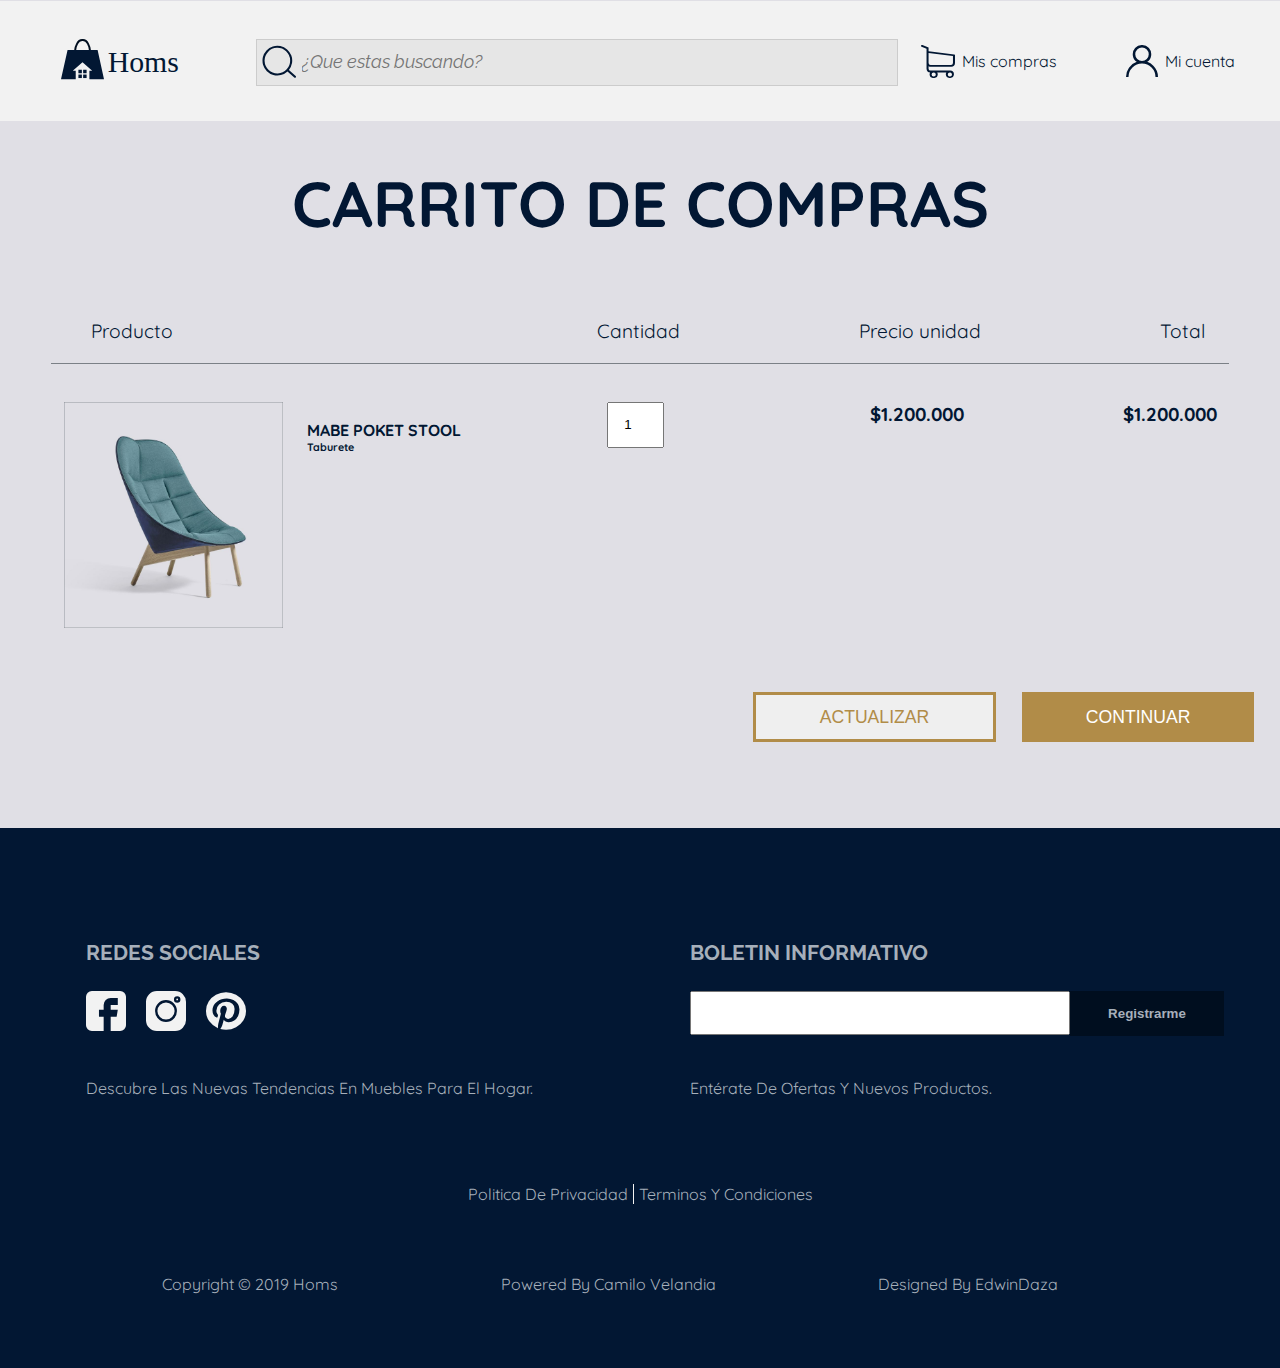
==== html/car+.html @ c86eed59 "categoria taburetes semiterminada" ====
<!DOCTYPE html>
<html lang="en">
<head>
  <meta charset="UTF-8">
  <meta name="viewport" content="width=device-width, initial-scale=1.0">
  <meta http-equiv="X-UA-Compatible" content="ie=edge">
  <title>Homs</title>
  <link href="https://fonts.googleapis.com/css?family=Quicksand:400,700&display=swap" rel="stylesheet">
  <link href="https://fonts.googleapis.com/css?family=Raleway:300i,400,700&display=swap" rel="stylesheet">
  <link rel="shortcut icon" href="images/Favicon.png" type="image/x-icon">
  <link rel="stylesheet" href="../estilos/carSave.css">
</head>
<body>
  <header class="header">
    <div class="container">

      <div class="item logo" onclick="location.href='../index.html';">
        <img src="../images/Group2.svg" alt="logo">
      </div>
      <div class="item buscar">
        <form action="#">
          <input type="image" src="../images/search.svg" class="image_buscar">
          <input type="text" class="input_text" placeholder="¿Que estas buscando?" >
        </form>
        </div>
      <a class="car" href="car.html">
      <div class="item car">
        <img src="../images/car.svg" alt="carrito">
        <p>Mis compras</p>
      </div>
      </a>
      <a class="account" href="">
        <div class="item account">
          <img src="../images/user.svg" alt="usuario">
          <p>Mi cuenta</p>
        </div>
      </a>
    </div>
  </header>
  <section class="compras">
    <div class="item title">
      <h1>CARRITO DE COMPRAS</h1>
    </div>
    <div class="item list">
      <ul>
        <li>Producto</li>
        <li class="cantidad">Cantidad</li>
        <li>Precio unidad</li>
        <li>Total</li>
      </ul>
    </div>
    <div class="item save">
      <div class="products">
        <img src="../images/tab1.png" alt="tab1">
        <div class="name">
          <h4>MABE POKET STOOL</h4>
          <h6>Taburete</h6>
        </div>
        <input class="count" type="number" value="1">
        <h3 class="precio">$1.200.000</h3>
        <h3 class="total">$1.200.000</h3>
      </div>
    </div>
    <div class="item button">
      <input class="update"  type="submit" value="ACTUALIZAR">
      <input class="continue" onclick="location.href='form1.html';" type="submit" value="CONTINUAR">
    </div>
  </section>
  <footer>
    <div class="item footContainer">
      <div class="item redes">
          <h2>redes sociales</h2>
        </div>
        <div class="item boletin">
          <h2>boletin informativo</h2>
        </div>
        <div class="item iconos">
          <a href="https://es-la.facebook.com">
            <img src="../images/facebook.svg" alt="facebook">
          </a>
          <a href="https://www.instagram.com/?hl=es-la">
            <img src="../images/instagram.svg" alt="instagram">
          </a>
          <a href="https://co.pinterest.com">
            <img src="../images/pinterest.svg" alt="pinterest">
          </a>
        </div>
        <div class="item registro">
          <input class="text" type="text">
          <input class="submit " type="submit" value="registrarme">
        </div>
        <div class="item descubre">
          <p>Descubre las nuevas tendencias en muebles para el hogar.</p>
        </div>
        <div class="item enterate">
          <p>Entérate de ofertas y nuevos productos.</p>
        </div>
        <div class="item politica">
          <a href=""><p class="polit">politica de privacidad</p></a>
          <!-- <div class="item terminos"> -->
            <a href=""><p class="term">terminos y condiciones</p></a>
            <!-- </div> -->
          </div>
          <div class="item powered">
          <p>Copyright © 2019 Homs</p>
          <p>powered by camilo velandia</p>
          <p>Designed by EdwinDaza</p>
        </div>  
      </footer>
</body>
</html>
---- estilos/carSave.css ----
body{
  margin: 0;
  font-family: 'Quicksand';
  background: #E0DFE5;
  color: #021733;

}
.header{
  margin: 0;
  padding: 0px;
  
}
.container{
  display: grid;
  grid-template-columns: 20%  50% 15% 15%;
  grid-template-areas:"logo buscar car cuenta";
  background: #F2F2F2 0% 0% no-repeat padding-box;
  opacity: 1;
  top: 1px;
  left: 0px;
  height: 120px;
  position: fixed;
  width: 100%;
}
.logo{
  display: grid;
  grid-area: logo;
  align-items: center;
  justify-content: center;
  cursor: pointer;
  
}
.buscar{
  border: 1px solid #ccc;
  grid-area: buscar;
  display: flex;
  align-items: center;
  justify-content: center;
  position: relative;
  width: 100%;
  height: 45px;
  margin: 38px 0 0 0;
  background: #E6E6E6 0% 0% no-repeat padding-box;
  

} 
.input_text {
  border: none;
  width: auto;
  position: relative;
  background: transparent;
  outline: none;
  color: #7B8086;
  bottom: 6px;
  padding: 2px ;
  margin: 5px 0 5px 5px;
  font-style:italic;
  font-size: 18px;
  font-family: Raleway;
}
form{
  width: 100%;
}
input.image_buscar {
  width: 34px;
  height: 34px;
  border: 0px;
  position: relative;
  top: 5px;
  left: 5px;
}

.car{
  display: flex;
  grid-auto-flow: column;
  grid-area: car;
  align-items: center;
  justify-content: center;
  padding: 0;
  margin: 0;
  text-decoration: none;
  color: #021733;
  
  
}
.car p{
  padding: 0 7px;
}
.account{
  display: flex;
  grid-auto-flow: column;
  grid-area: cuenta;
  align-items: center;
  justify-content: center;
  text-decoration: none;
  color: #021733;

}
.account p{
  padding: 0 7px;

}
.title{
  padding-top: 120px;
  display: flex;
  justify-content: center;
  align-items: center;
  text-align: center;
  font-size: 2em ;
}
.list{
  font-size: 1.2em;
  border-bottom: 1px solid #7B8086;
  margin:0 4% ;
  
}
.list ul{

  display: flex;
  flex-wrap: wrap;
  align-items: flex-end;
  justify-content: space-between;
  height: 2em;
  list-style: none;
  padding-right: 2%;
  
}
 .noSave{
  height: 200px;
  margin: 0 5%;
  padding-left:4% ;
  
 }
 .button{
   display: flex;
   justify-content: flex-end;
   align-items: flex-start;
   height: 200px;
 }
 .update{
  border: 3px solid #B18C48;
  color: #B18C48;
  font-size: 1.1em;
 }
 .continue{
  background: #B18C48;
  border: none;
  color: white;
  font-size: 1.1em;
 }
 .button input{
   height: 25%;
   padding-left: 5%;
   padding-right: 5%;
   margin-top: 5%;
   margin-right: 2%;
 }
 .cantidad{
   padding-left: 22%;
 }
 
.products{
  display: flex;
  padding-top: 3%;
  padding-left: 5%
}
.products img{
  width: 18%;
  height: 100%;
}
.name{
  padding-top: 1.5%;
  padding-left: 2%;
  padding-right: 12%;
  text-align: start;
  
}
.name h4 ,.name h6{
  padding: 0;
  margin: 0;
}
.count{
  height: 3em;
  width: 4%;
  text-align: center;
}
.precio{
  margin: 0;
  padding-left: 17%;
}
.total{
  margin: 0;
  padding-left: 13%;
}


.footContainer{
  background: #021733 0% 0% no-repeat padding-box;
  display: grid;
  grid-template: 140px 110px 40px 110px 140px / 50% 50%;
  grid-template-areas: "redes boletin"
                        "iconos input"
                        "descubre enterate"
                        "privacidad privacidad"
                        "powered powered";
}
.redes{
  padding: 92px 0px 0 86px;
  grid-area: redes;
  text-align: left;
font: Bold 14px/30px 'Raleway';
letter-spacing: 0;
color: #A6AFBA;
text-transform: uppercase;
opacity: 1;
}
.boletin{
  grid-area: boletin;
  padding: 92px 0px 0 50px;
  text-align: left;
font: Bold 14px/30px 'Raleway';
letter-spacing: 0;
color: #A6AFBA;
text-transform: uppercase;
opacity: 1;
}
.iconos{
  padding: 23px 0px 0 76px;
  display: flex;
  grid-area: iconos;
  width: 40px;
height: 40px;

}
.iconos img{
  padding: 0 10px;
  width: 40px;
height: 40px;
}
.registro{
  grid-area: input;
  display: flex;
  
}
.text{
  margin:23px 0px 0 50px ;
  top: 1731px;
  width: 372px;
  height: 38px;
}
.submit{
  border: 0px;
  padding: 0;
  margin-top: 23px;
  top: 1731px;
  left: 1122px;
  width: 154px;
  height: 45px;
  color: #A6AFBA;
  font-weight: bold;
  background: #000E1F 0% 0% no-repeat padding-box;
  opacity: 1;
  text-transform: capitalize;

}
.submit:hover{
  cursor: pointer;
  background:#00070e ;
}
.descubre{
  grid-area: descubre;
  padding: 0px 30px;
  font: light 23px/20px ;
color: #A6AFBA;
opacity: 1;
margin: 0;
text-transform: capitalize;
}
.descubre p{
  margin: 0;
  padding: 0 0px 0 56px;

}
.enterate{
  grid-area: enterate;
  font: 'Light 300' 23px/20px ;
color: #A6AFBA;
padding: 0px 0px 0 50px;
opacity: 1;
margin: 0;
text-transform: capitalize;
}
.enterate p{
  margin: 0;
}
.politica{
  grid-area: privacidad ;
  display: flex;
  padding: 50px 0;
  text-transform: capitalize;
  justify-content: center;
}
.polit{
  padding: 0 5px 0 0px ;
  font: Light 20px/20px 'Raleway';
  letter-spacing: 0;
  color: #A6AFBA;
  opacity: 1;
  border-right:1px solid #F2F2F2;
  width: 160px;
  text-transform: capitalize;
  }
  .politica a{
    text-decoration: none;
  }

 .term{
  padding: 0 00px 0 5px ;
  font: Light 20px/20px ;
  letter-spacing: 0;
  color: #A6AFBA;
  opacity: 1;
  text-transform: capitalize; 
  text-decoration: none;
} 
.powered{
  grid-area: powered ;
  display: flex;
  justify-content: space-evenly;
  font: Light 20px/20px ;
letter-spacing: 0;
color: #A6AFBA;
opacity: 1;
text-transform: capitalize;
padding: 30px 60px 0 0px;
}
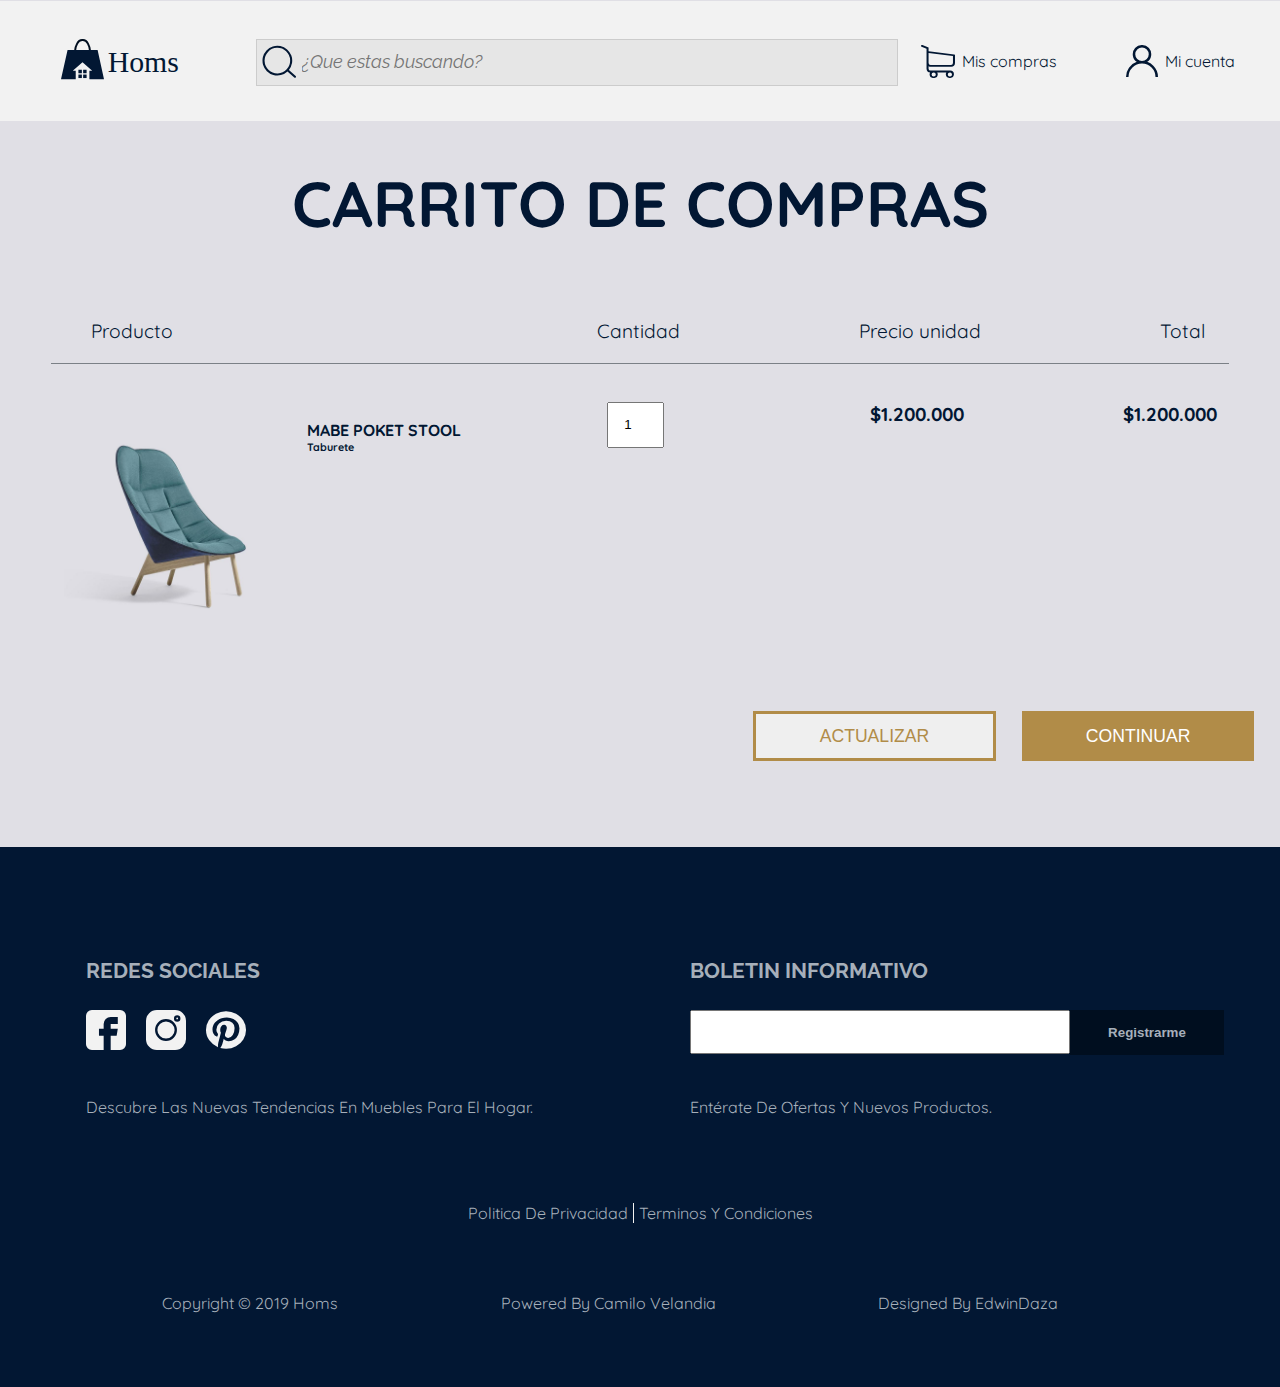
==== commit 058294c1: "ajuste en border de taburetes" ====
--- a/html/car+.html
+++ b/html/car+.html
@@ -51,7 +51,7 @@
     </div>
     <div class="item save">
       <div class="products">
-        <img src="../images/tab1.png" alt="tab1">
+        <img src="../images/tab1.jpg" alt="tab1">
         <div class="name">
           <h4>MABE POKET STOOL</h4>
           <h6>Taburete</h6>
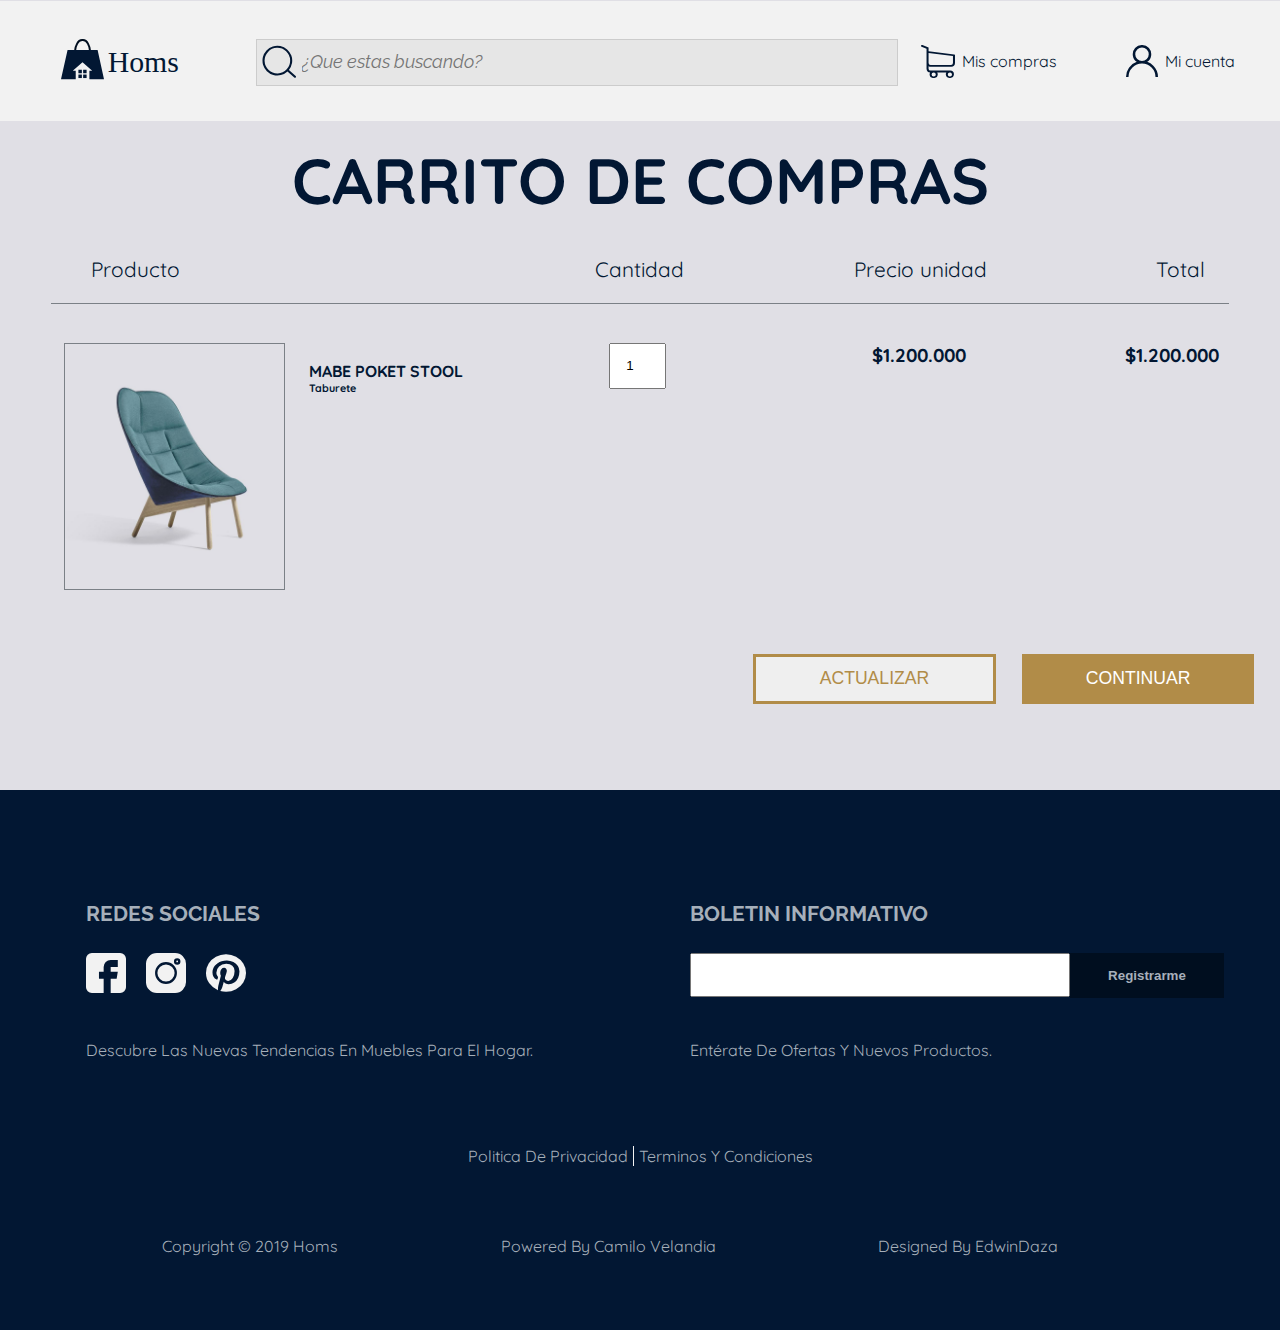
==== commit b9ca9fb4: "ajustes" ====
--- a/html/car+.html
+++ b/html/car+.html
@@ -13,7 +13,6 @@
 <body>
   <header class="header">
     <div class="container">
-
       <div class="item logo" onclick="location.href='../index.html';">
         <img src="../images/Group2.svg" alt="logo">
       </div>
@@ -97,9 +96,7 @@
         </div>
         <div class="item politica">
           <a href=""><p class="polit">politica de privacidad</p></a>
-          <!-- <div class="item terminos"> -->
             <a href=""><p class="term">terminos y condiciones</p></a>
-            <!-- </div> -->
           </div>
           <div class="item powered">
           <p>Copyright © 2019 Homs</p>
--- a/estilos/carSave.css
+++ b/estilos/carSave.css
@@ -3,12 +3,10 @@
   font-family: 'Quicksand';
   background: #E0DFE5;
   color: #021733;
-
 }
 .header{
   margin: 0;
-  padding: 0px;
-  
+  padding: 0px; 
 }
 .container{
   display: grid;
@@ -28,7 +26,6 @@
   align-items: center;
   justify-content: center;
   cursor: pointer;
-  
 }
 .buscar{
   border: 1px solid #ccc;
@@ -41,8 +38,6 @@
   height: 45px;
   margin: 38px 0 0 0;
   background: #E6E6E6 0% 0% no-repeat padding-box;
-  
-
 } 
 .input_text {
   border: none;
@@ -79,9 +74,7 @@
   padding: 0;
   margin: 0;
   text-decoration: none;
-  color: #021733;
-  
-  
+  color: #021733; 
 }
 .car p{
   padding: 0 7px;
@@ -94,11 +87,9 @@
   justify-content: center;
   text-decoration: none;
   color: #021733;
-
 }
 .account p{
   padding: 0 7px;
-
 }
 .title{
   padding-top: 120px;
@@ -108,14 +99,15 @@
   text-align: center;
   font-size: 2em ;
 }
+.title h1{
+  margin: 20px 0 0 0;
+}
 .list{
-  font-size: 1.2em;
+  font-size: 1.3em;
   border-bottom: 1px solid #7B8086;
-  margin:0 4% ;
-  
+  margin:0 4% ;  
 }
 .list ul{
-
   display: flex;
   flex-wrap: wrap;
   align-items: flex-end;
@@ -123,13 +115,11 @@
   height: 2em;
   list-style: none;
   padding-right: 2%;
-  
-}
- .noSave{
+}
+.noSave{
   height: 200px;
   margin: 0 5%;
-  padding-left:4% ;
-  
+  padding-left:4% ; 
  }
  .button{
    display: flex;
@@ -162,11 +152,12 @@
 .products{
   display: flex;
   padding-top: 3%;
-  padding-left: 5%
+  padding-left: 5%;
 }
 .products img{
   width: 18%;
   height: 100%;
+  border: 1px solid #7B8086;
 }
 .name{
   padding-top: 1.5%;
@@ -192,8 +183,6 @@
   margin: 0;
   padding-left: 13%;
 }
-
-
 .footContainer{
   background: #021733 0% 0% no-repeat padding-box;
   display: grid;
@@ -208,39 +197,37 @@
   padding: 92px 0px 0 86px;
   grid-area: redes;
   text-align: left;
-font: Bold 14px/30px 'Raleway';
-letter-spacing: 0;
-color: #A6AFBA;
-text-transform: uppercase;
-opacity: 1;
+  font: Bold 14px/30px 'Raleway';
+  letter-spacing: 0;
+  color: #A6AFBA;
+  text-transform: uppercase;
+  opacity: 1;
 }
 .boletin{
   grid-area: boletin;
   padding: 92px 0px 0 50px;
   text-align: left;
-font: Bold 14px/30px 'Raleway';
-letter-spacing: 0;
-color: #A6AFBA;
-text-transform: uppercase;
-opacity: 1;
+  font: Bold 14px/30px 'Raleway';
+  letter-spacing: 0;
+  color: #A6AFBA;
+  text-transform: uppercase;
+  opacity: 1;
 }
 .iconos{
   padding: 23px 0px 0 76px;
   display: flex;
   grid-area: iconos;
   width: 40px;
-height: 40px;
-
+  height: 40px;
 }
 .iconos img{
   padding: 0 10px;
   width: 40px;
-height: 40px;
+  height: 40px;
 }
 .registro{
   grid-area: input;
   display: flex;
-  
 }
 .text{
   margin:23px 0px 0 50px ;
@@ -261,7 +248,6 @@
   background: #000E1F 0% 0% no-repeat padding-box;
   opacity: 1;
   text-transform: capitalize;
-
 }
 .submit:hover{
   cursor: pointer;
@@ -271,24 +257,23 @@
   grid-area: descubre;
   padding: 0px 30px;
   font: light 23px/20px ;
-color: #A6AFBA;
-opacity: 1;
-margin: 0;
-text-transform: capitalize;
+  color: #A6AFBA;
+  opacity: 1;
+  margin: 0;
+  text-transform: capitalize;
 }
 .descubre p{
   margin: 0;
   padding: 0 0px 0 56px;
-
 }
 .enterate{
   grid-area: enterate;
   font: 'Light 300' 23px/20px ;
-color: #A6AFBA;
-padding: 0px 0px 0 50px;
-opacity: 1;
-margin: 0;
-text-transform: capitalize;
+  color: #A6AFBA;
+  padding: 0px 0px 0 50px;
+  opacity: 1;
+  margin: 0;
+  text-transform: capitalize;
 }
 .enterate p{
   margin: 0;
@@ -328,9 +313,9 @@
   display: flex;
   justify-content: space-evenly;
   font: Light 20px/20px ;
-letter-spacing: 0;
-color: #A6AFBA;
-opacity: 1;
-text-transform: capitalize;
-padding: 30px 60px 0 0px;
+  letter-spacing: 0;
+  color: #A6AFBA;
+  opacity: 1;
+  text-transform: capitalize;
+  padding: 30px 60px 0 0px;
 }